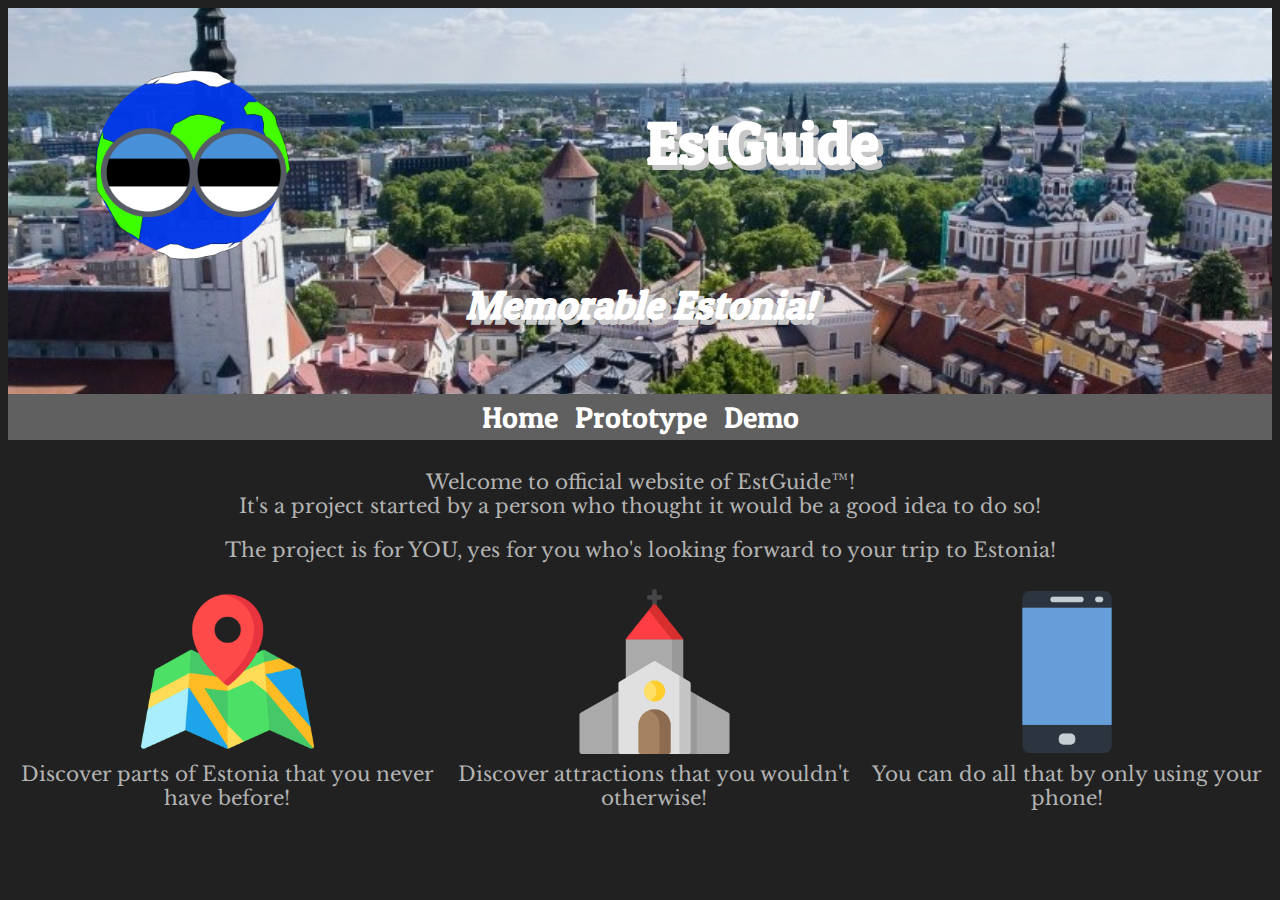
==== index.html @ b0318aa5 "Update index.html" ====
<html>
	<head>
		 <link rel="icon" href="Pictures/icon/icon.png"/> 
		<title>EstGuide&trade; </title>
		<link rel="stylesheet" href="style-home.css"/>
		<!-- Headings --> 
		<link href="https://fonts.googleapis.com/css?family=Patua+One&display=swap" rel="stylesheet" />
		<!-- Paragraph/text -->
		<link href="https://fonts.googleapis.com/css?family=Libre+Baskerville&display=swap" rel="stylesheet"> 
		</head>
	<body>
		<div id="Top">
			<div id="logo-title-container">
				<img id="logo" src="Pictures/icon/icon.png">
				<span id="title"><strong>EstGuide</strong></span>
			<h2 id="slogan"><i>Memorable Estonia!</i></h2>		
		</div>
		<div id="nav">
		<ul compact>
			<li><a href="index.html">Home</li></a>
			<li><a href="prototype.html">Prototype</li></a>
			<li><a href="forum.html">Demo</li></a>
		</ul>
		</div>
		</div>
		<div id="intro">
			<p> Welcome to official website of EstGuide™! 
			<br>It's a project started by a person who thought it would be a good idea to do so! </p>
			<p> The project is for YOU, yes for you who's looking forward to your trip to Estonia!</P>
			<table>
				<th> <img class="table" src="Pictures/table/map.png"> </th>
				<th> <img class="table" src="Pictures/table/church.png"> </th>
				<th> <img class="table" src="Pictures/table/smartphone.png"> </th>
				<tr>
					<td>Discover parts of Estonia that you never have before!</td>
					<td>Discover attractions that you wouldn't otherwise!</td>
					<td>You can do all that by only using your phone!</td>
				</tr>
			<table>
		</div>
	</body>
	<script>
    </script>
</html>
---- style-home.css ----
h1, h2, h3, {
	font-family: 'Patua One', cursive;
	text-align:center;
	color: #B3B3B3;
}

p {
	font-family: 'Libre Baskerville', serif;
	font-size: 20px;
	text-align: center;
	color: #B3B3B3;
}

body {
	text-align: center;
	background-color: #212121;
}

ul {
	list-style-type:none;
	overflow: hidden;
	font-size: 30px;
	text-align:center;
	padding:0;
	margin-block-start: inherit;

}
li {
	display:inline;
	font-family: 'Patua One', cursive
}	
li a {
	display:inline-block;
	text-align: center;
	text-decoration: none;
	color: white;
	padding: 5px;
}
li a:hover {
	background: #474747;
}

#logo-title-container {
	padding: 2em;
}

#logo {
	width: 20%;
	vertical-align: middle;
}

#title {
	font-size: 60px;
	color: white;
	margin-bottom:0px;
	text-shadow: 5px 5px #c7c7c7;
	display: inline-block;
	width: 75%;
}
#slogan {
	font-size: 40px; 
	color: white;
	margin-top: 0px; 
	text-shadow: 5px 5px #c7c7c7;
}

#Top {
	font-family: 'Patua One', cursive;
	margin-block-end:inherit;
	width: 100%;
	margin: 0;
	padding: 0;
	min-width: 100vh;
	background-image: url('Pictures/background/Tallinn.jpg');
	background-repeat: no-repeat;
	background-size: cover;
}
.table {
	height: 30%;
	width: 40%
}

td {
	font-family: 'Libre Baskerville', serif;
	font-size: 20px;
	text-align: center;
	color: #B3B3B3;
}
#nav {
	background-color: #606060;
}
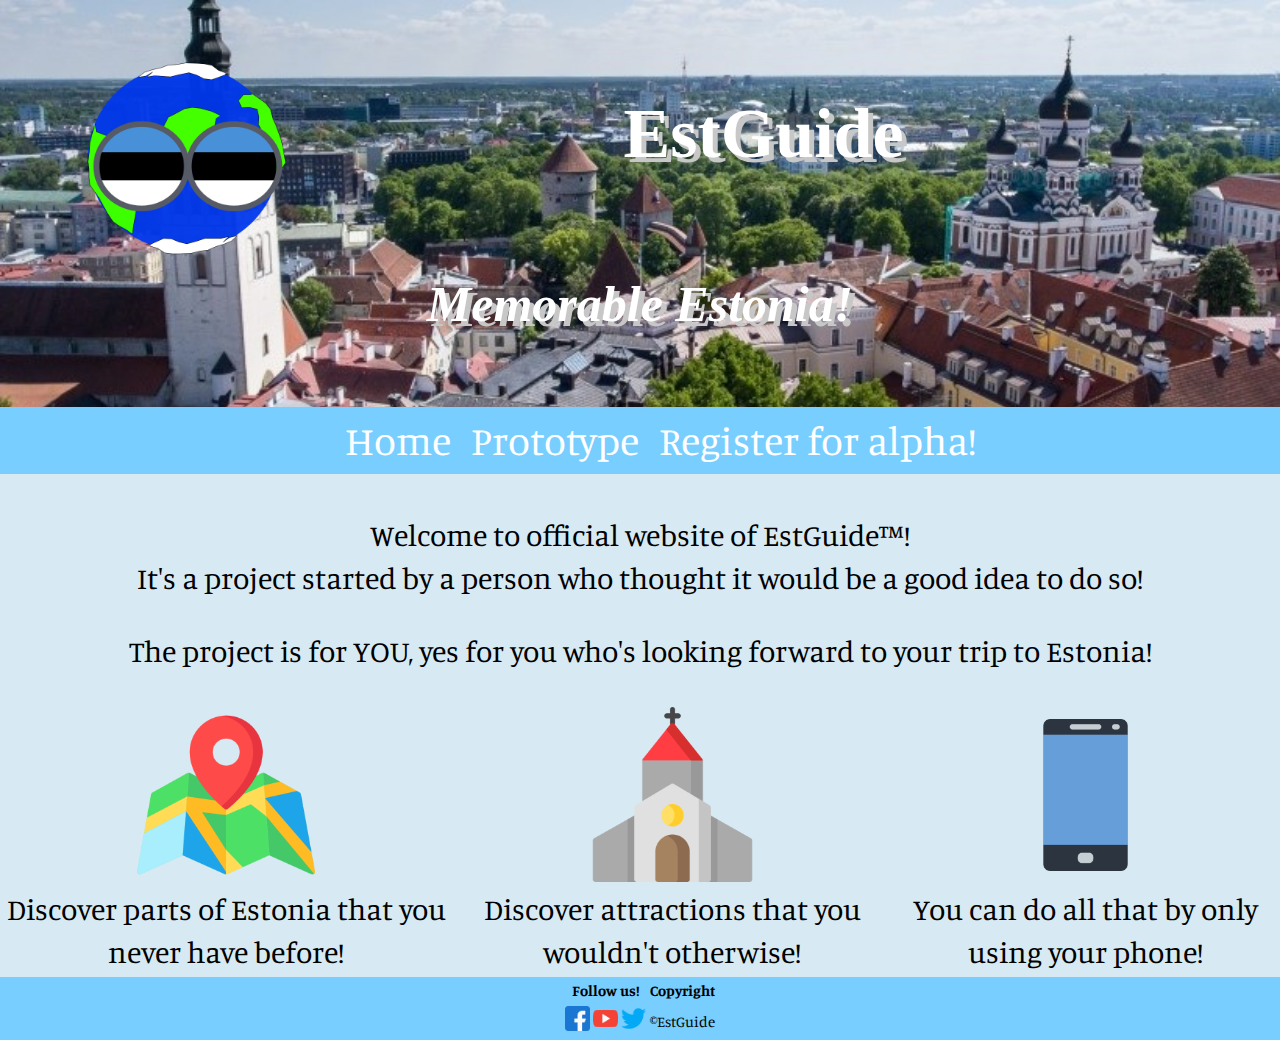
==== commit ff96819d: "Add files via upload" ====
--- a/index.html
+++ b/index.html
@@ -2,12 +2,12 @@
 	<head>
 		 <link rel="icon" href="Pictures/icon/icon.png"/> 
 		<title>EstGuide&trade; </title>
-		<link rel="stylesheet" href="style-home.css"/>
+		<link rel="stylesheet" href="style.css"/>
 		<!-- Headings --> 
-		<link href="https://fonts.googleapis.com/css?family=Patua+One&display=swap" rel="stylesheet" />
+		<link href="https://fonts.googleapis.com/css2?family=Basic&display=swap" rel="stylesheet"> 
 		<!-- Paragraph/text -->
-		<link href="https://fonts.googleapis.com/css?family=Libre+Baskerville&display=swap" rel="stylesheet"> 
-		</head>
+<link href="https://fonts.googleapis.com/css2?family=Manuale&display=swap" rel="stylesheet"> 
+<link href="https://fonts.googleapis.com/css2?family=Oswald:wght@600&display=swap" rel="stylesheet"> 		</head>
 	<body>
 		<div id="Top">
 			<div id="logo-title-container">
@@ -19,7 +19,7 @@
 		<ul compact>
 			<li><a href="index.html">Home</li></a>
 			<li><a href="prototype.html">Prototype</li></a>
-			<li><a href="forum.html">Demo</li></a>
+			<li><a href="demo.html">Register for alpha!</li></a>
 		</ul>
 		</div>
 		</div>
@@ -27,7 +27,7 @@
 			<p> Welcome to official website of EstGuide™! 
 			<br>It's a project started by a person who thought it would be a good idea to do so! </p>
 			<p> The project is for YOU, yes for you who's looking forward to your trip to Estonia!</P>
-			<table>
+			<table id="what">
 				<th> <img class="table" src="Pictures/table/map.png"> </th>
 				<th> <img class="table" src="Pictures/table/church.png"> </th>
 				<th> <img class="table" src="Pictures/table/smartphone.png"> </th>
@@ -36,9 +36,22 @@
 					<td>Discover attractions that you wouldn't otherwise!</td>
 					<td>You can do all that by only using your phone!</td>
 				</tr>
-			<table>
+			</table>
+		</div>
+		<div id="outro">
+			<table id="contact">
+				<th>Follow us!</th>
+				<th>Copyright</th>
+				<tr>
+					<td><img class="logos" src="Pictures/outro/facebook.png">
+						<img class="logos" src="Pictures/outro/youtube.png">
+						<img class="logos" src="Pictures/outro/twitter.png">
+						</td>
+					<td>&#169;EstGuide </td>
+				</tr>
+			</table>
 		</div>
 	</body>
 	<script>
     </script>
-</html>
+</html>--- a/style.css
+++ b/style.css
@@ -0,0 +1,142 @@
+h1, h2, h3, {
+	font-family: 'Basic', sans-serif;
+	text-align:center;
+	color: #B3B3B3;
+}
+
+p {
+	font-family: 'Manuale', serif;
+	font-size: 30px;
+	text-align: center;
+	color: #000000;
+}
+
+body {
+	text-align: center;
+	background-color: #D7EAF4;
+	margin:0;
+	padding:0;
+}
+
+ul {
+	list-style-type:none;
+	overflow: hidden;
+	font-size:40px;
+	text-align:center;
+	margin-block-start: inherit;
+	
+
+}
+li {
+	display:inline;
+	font-family: 'Manuale', serif;
+}	
+li a {
+	display:inline-block;
+	text-align: center;
+	text-decoration: none;
+	color: white;
+	padding: 5px;
+}
+li a:hover {
+	background: #5bc0f7;
+}
+
+#logo-title-container {
+	padding: 2em;
+}
+
+#logo {
+	width: 20%;
+	vertical-align: middle;
+}
+
+#title {
+	font-size: 70px;
+	color: white;
+	margin-bottom:0px;
+	text-shadow: 5px 5px #c7c7c7;
+	display: inline-block;
+	width: 75%;
+}
+#slogan {
+	font-size: 50px; 
+	color: white;
+	margin-top: 0px; 
+	text-shadow: 5px 5px #c7c7c7;
+}
+
+#Top {
+	margin-block-end:inherit;
+	background-image: url('Pictures/background/Tallinn.jpg');
+	background-repeat: no-repeat;
+	background-size: cover;
+}
+.table {
+	height: 35%;
+	width: 40%
+}
+
+#nav {
+	background-color: #77CEFF;
+}
+
+#contact {
+	font-size: 15px;
+	text-align: center;
+	font-family: 'Manuale', serif;
+	margin-left:auto; 
+    margin-right:auto;
+	bottom: 0;
+}
+
+.logos {
+	height: 25px;
+	width: 25px;
+}
+#outro {
+	font-size: 15px;
+	text-align: center;
+	font-family: 'Manuale', serif;
+	width: 100wv;
+	background-color:  #77CEFF;
+	bottom: 0;
+	
+}
+#what {
+	 font-family: 'Manuale', serif;
+	font-size: 30px;
+	text-align: center;
+	color: #000000;
+}
+label {
+	font-size: 25px;
+	font-family: 'Manuale', serif;
+	text-align: center-left;
+}
+input {
+	text-align: center;
+	font-size: 20px;
+}
+.button {
+	font-size: 20px;
+	padding: 20px 40px;
+	color: #e9ecee;
+	font-family: 'Oswald', sans-serif;
+	color: #000000;
+	border: none;
+}
+
+.button:hover {
+	box-shadow: 0 12px 16px 0 rgba(0,0,0,0.24), 0 17px 50px 0 rgba(0,0,0,0.19);
+}
+
+.form {
+	border: none;
+	padding: 20px 30px;
+	font-size: 15px;
+	
+}
+#form {
+	margin-top: 5px;
+}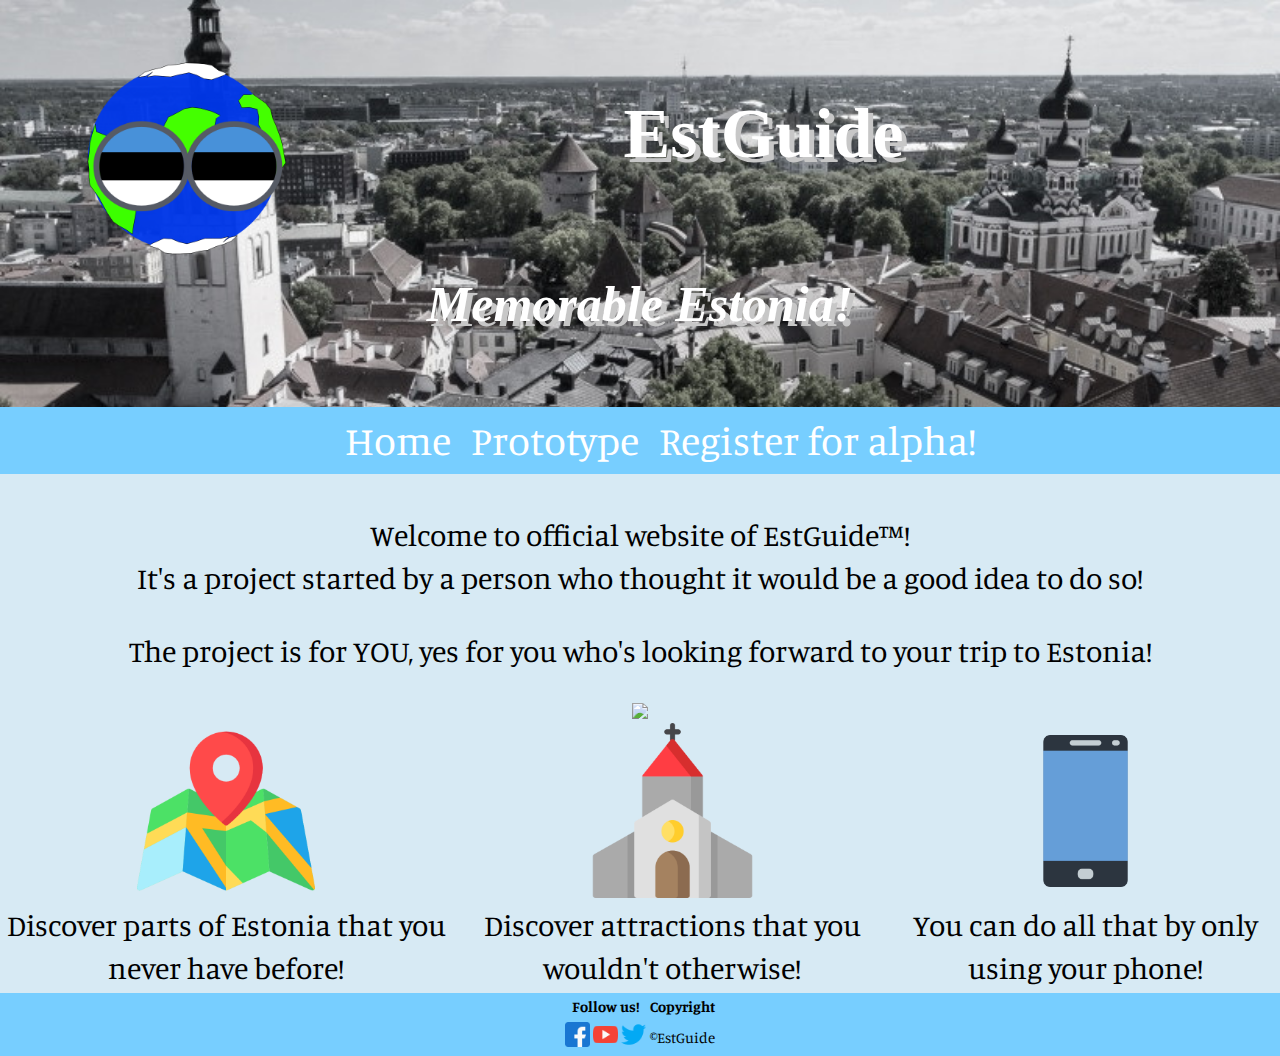
==== commit da01de45: "Add files via upload" ====
--- a/index.html
+++ b/index.html
@@ -26,7 +26,10 @@
 		<div id="intro">
 			<p> Welcome to official website of EstGuide™! 
 			<br>It's a project started by a person who thought it would be a good idea to do so! </p>
+			<div id="who">
 			<p> The project is for YOU, yes for you who's looking forward to your trip to Estonia!</P>
+			<img class="pic" id="whopic" src="Pictures/index/tourist.jpg">
+			</div>
 			<table id="what">
 				<th> <img class="table" src="Pictures/table/map.png"> </th>
 				<th> <img class="table" src="Pictures/table/church.png"> </th>
@@ -51,6 +54,15 @@
 				</tr>
 			</table>
 		</div>
+		<!-- Global site tag (gtag.js) - Google Analytics -->
+		<script async src="https://www.googletagmanager.com/gtag/js?id=UA-166346379-1"></script>
+		<script>
+		  window.dataLayer = window.dataLayer || [];
+		  function gtag(){dataLayer.push(arguments);}
+		  gtag('js', new Date());
+
+		  gtag('config', 'UA-166346379-1');
+		</script>
 	</body>
 	<script>
     </script>
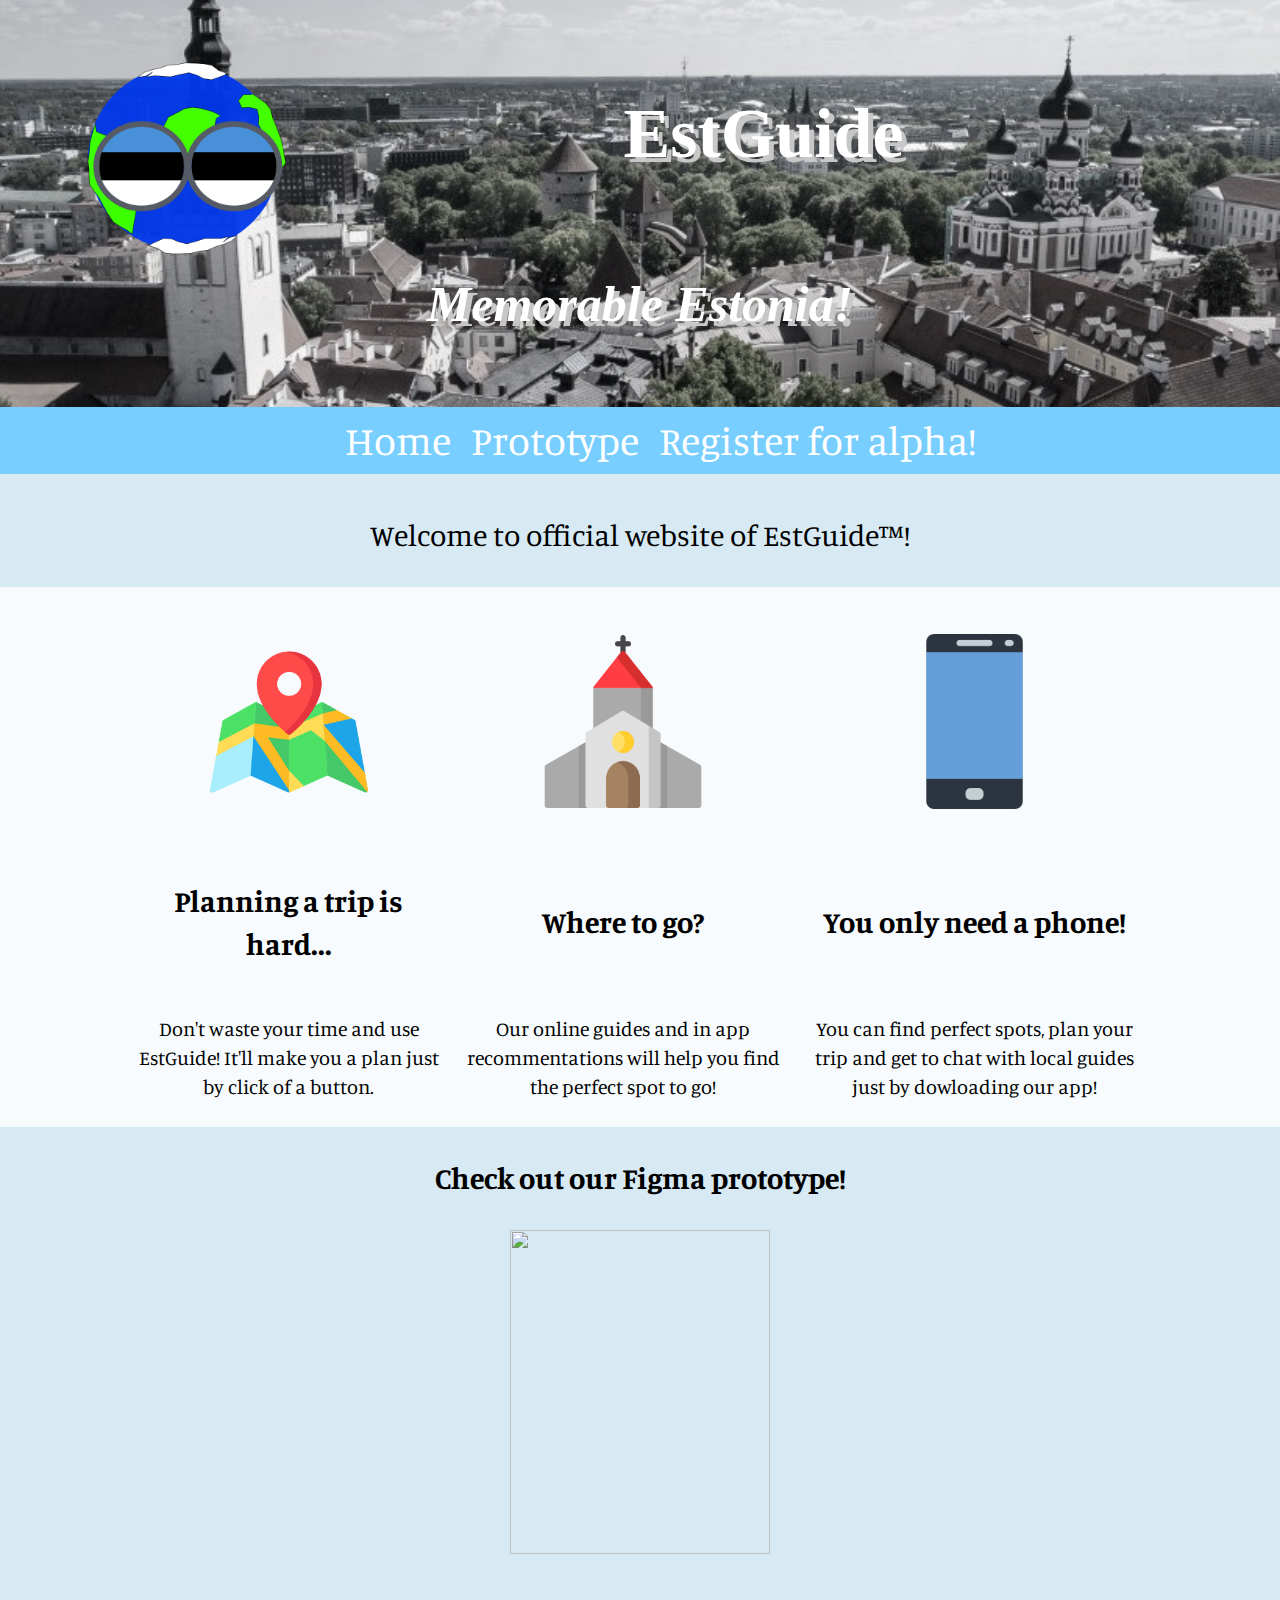
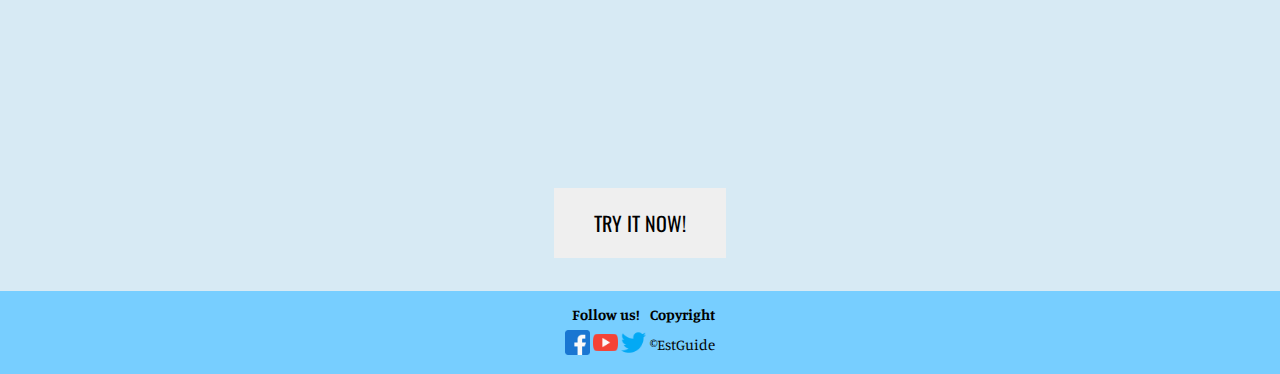
==== commit 943d07c8: "Add files via upload" ====
--- a/index.html
+++ b/index.html
@@ -6,15 +6,18 @@
 		<!-- Headings --> 
 		<link href="https://fonts.googleapis.com/css2?family=Basic&display=swap" rel="stylesheet"> 
 		<!-- Paragraph/text -->
-<link href="https://fonts.googleapis.com/css2?family=Manuale&display=swap" rel="stylesheet"> 
-<link href="https://fonts.googleapis.com/css2?family=Oswald:wght@600&display=swap" rel="stylesheet"> 		</head>
+		<link href="https://fonts.googleapis.com/css2?family=Manuale&display=swap" rel="stylesheet"> 
+		<link href="https://fonts.googleapis.com/css2?family=Oswald:wght@600&display=swap" rel="stylesheet"> 		
+	</head>
 	<body>
+	
 		<div id="Top">
 			<div id="logo-title-container">
 				<img id="logo" src="Pictures/icon/icon.png">
 				<span id="title"><strong>EstGuide</strong></span>
 			<h2 id="slogan"><i>Memorable Estonia!</i></h2>		
 		</div>
+		
 		<div id="nav">
 		<ul compact>
 			<li><a href="index.html">Home</li></a>
@@ -24,36 +27,48 @@
 		</div>
 		</div>
 		<div id="intro">
-			<p> Welcome to official website of EstGuide™! 
-			<br>It's a project started by a person who thought it would be a good idea to do so! </p>
-			<div id="who">
-			<p> The project is for YOU, yes for you who's looking forward to your trip to Estonia!</P>
-			<img class="pic" id="whopic" src="Pictures/index/tourist.jpg">
-			</div>
-			<table id="what">
-				<th> <img class="table" src="Pictures/table/map.png"> </th>
-				<th> <img class="table" src="Pictures/table/church.png"> </th>
-				<th> <img class="table" src="Pictures/table/smartphone.png"> </th>
-				<tr>
-					<td>Discover parts of Estonia that you never have before!</td>
-					<td>Discover attractions that you wouldn't otherwise!</td>
-					<td>You can do all that by only using your phone!</td>
-				</tr>
-			</table>
+		
+				<p> Welcome to official website of EstGuide™! </p>
+			
+			<div id="indextable">
+				<table id="what">
+					<th> <img class="table" src="Pictures/table/map.png"> </th>
+					<th> <img class="table" src="Pictures/table/church.png"> </th>
+					<th> <img class="table" src="Pictures/table/smartphone.png"> </th>
+					<tr>
+						<td class="tabletext1">Planning a trip is hard...</td>
+						<td class="tabletext1">Where to go?</td>
+						<td class="tabletext1">You only need a phone!</td>
+					</tr>
+					<tr>
+						<td class="tabletext2">Don't waste your time and use EstGuide! It'll make you a plan just by click of a button.</td>
+						<td class="tabletext2">Our online guides and in app recommentations will help you find the perfect spot to go!</td>
+						<td class="tabletext2">You can find perfect spots, plan your trip and get to chat with local guides just by dowloading our app!</td>
+					</tr>
+				</table>
+			</div>	
+			
+			<b><p>Check out our Figma prototype!</p></b>
+			<img class="pic" src="Pictures/index/figma.png"> <br> <br>
+			<a href="https://www.figma.com/file/XyMQ9OWS41OwkGCmYu1CmI/Untitled" target="_blank" >
+			<button class="button">TRY IT NOW!</button> <br><br> </a>
+			
 		</div>
+		
 		<div id="outro">
 			<table id="contact">
 				<th>Follow us!</th>
 				<th>Copyright</th>
 				<tr>
-					<td><img class="logos" src="Pictures/outro/facebook.png">
-						<img class="logos" src="Pictures/outro/youtube.png">
-						<img class="logos" src="Pictures/outro/twitter.png">
+					<td><img onclick="social();" class="logos" src="Pictures/outro/facebook.png">
+						<img onclick="social();" class="logos" src="Pictures/outro/youtube.png">
+						<img onclick="social();" class="logos" src="Pictures/outro/twitter.png">
 						</td>
 					<td>&#169;EstGuide </td>
 				</tr>
 			</table>
 		</div>
+		
 		<!-- Global site tag (gtag.js) - Google Analytics -->
 		<script async src="https://www.googletagmanager.com/gtag/js?id=UA-166346379-1"></script>
 		<script>
@@ -62,8 +77,10 @@
 		  gtag('js', new Date());
 
 		  gtag('config', 'UA-166346379-1');
+		  
+		  function social() {
+		  gtag("event", "social");
+		  }
 		</script>
 	</body>
-	<script>
-    </script>
 </html>--- a/style.css
+++ b/style.css
@@ -3,21 +3,18 @@
 	text-align:center;
 	color: #B3B3B3;
 }
-
 p {
 	font-family: 'Manuale', serif;
 	font-size: 30px;
 	text-align: center;
 	color: #000000;
 }
-
 body {
 	text-align: center;
 	background-color: #D7EAF4;
 	margin:0;
 	padding:0;
 }
-
 ul {
 	list-style-type:none;
 	overflow: hidden;
@@ -72,9 +69,9 @@
 	background-repeat: no-repeat;
 	background-size: cover;
 }
+
 .table {
-	height: 35%;
-	width: 40%
+	width: 50%;
 }
 
 #nav {
@@ -83,11 +80,11 @@
 
 #contact {
 	font-size: 15px;
-	text-align: center;
 	font-family: 'Manuale', serif;
-	margin-left:auto; 
-    margin-right:auto;
-	bottom: 0;
+	height: 70px;
+	bottom:0px;
+	text-align:center;
+	padding-top: 10px;
 }
 
 .logos {
@@ -98,21 +95,26 @@
 	font-size: 15px;
 	text-align: center;
 	font-family: 'Manuale', serif;
-	width: 100wv;
 	background-color:  #77CEFF;
-	bottom: 0;
-	
+	bottom: 0px;
+	border-bottom-color: #77CEFF;
+	border-bottom-width: 10px;
+	display: flex;
 }
 #what {
 	 font-family: 'Manuale', serif;
 	font-size: 30px;
 	text-align: center;
 	color: #000000;
+	margin-bottom:0px;
+	height: 60%;
+	width: 80%;
+	
+	
 }
 label {
 	font-size: 25px;
 	font-family: 'Manuale', serif;
-	text-align: center-left;
 }
 input {
 	text-align: center;
@@ -125,6 +127,7 @@
 	font-family: 'Oswald', sans-serif;
 	color: #000000;
 	border: none;
+	margin-bottom: 15px;
 }
 
 .button:hover {
@@ -139,4 +142,41 @@
 }
 #form {
 	margin-top: 5px;
+}
+.pic {
+	width: 45% ;
+	height: 60%;
+}
+#whopic {
+	float: left;
+}
+table {
+	height: 60%;
+	margin-left: auto;
+	margin-right: auto;
+	margin-bottom: 10px;
+}
+.tabletext1 {
+	font-weight: bold;
+}
+.tabletext2 {
+	font-size:20px;
+}
+#indextable {
+	background-color: #f7fbfd;
+}
+.background {
+	background-color: #f7fbfd;
+	margin-left:20%;
+	margin-right:20%;
+	padding: 10px;
+	margin-bottom: 20px;
+	
+}
+.p {
+	font-family: 'Manuale', serif;
+	font-size: 30px;
+	text-align: center;
+	color: #000000;
+	margin-bottom: 30px;
 }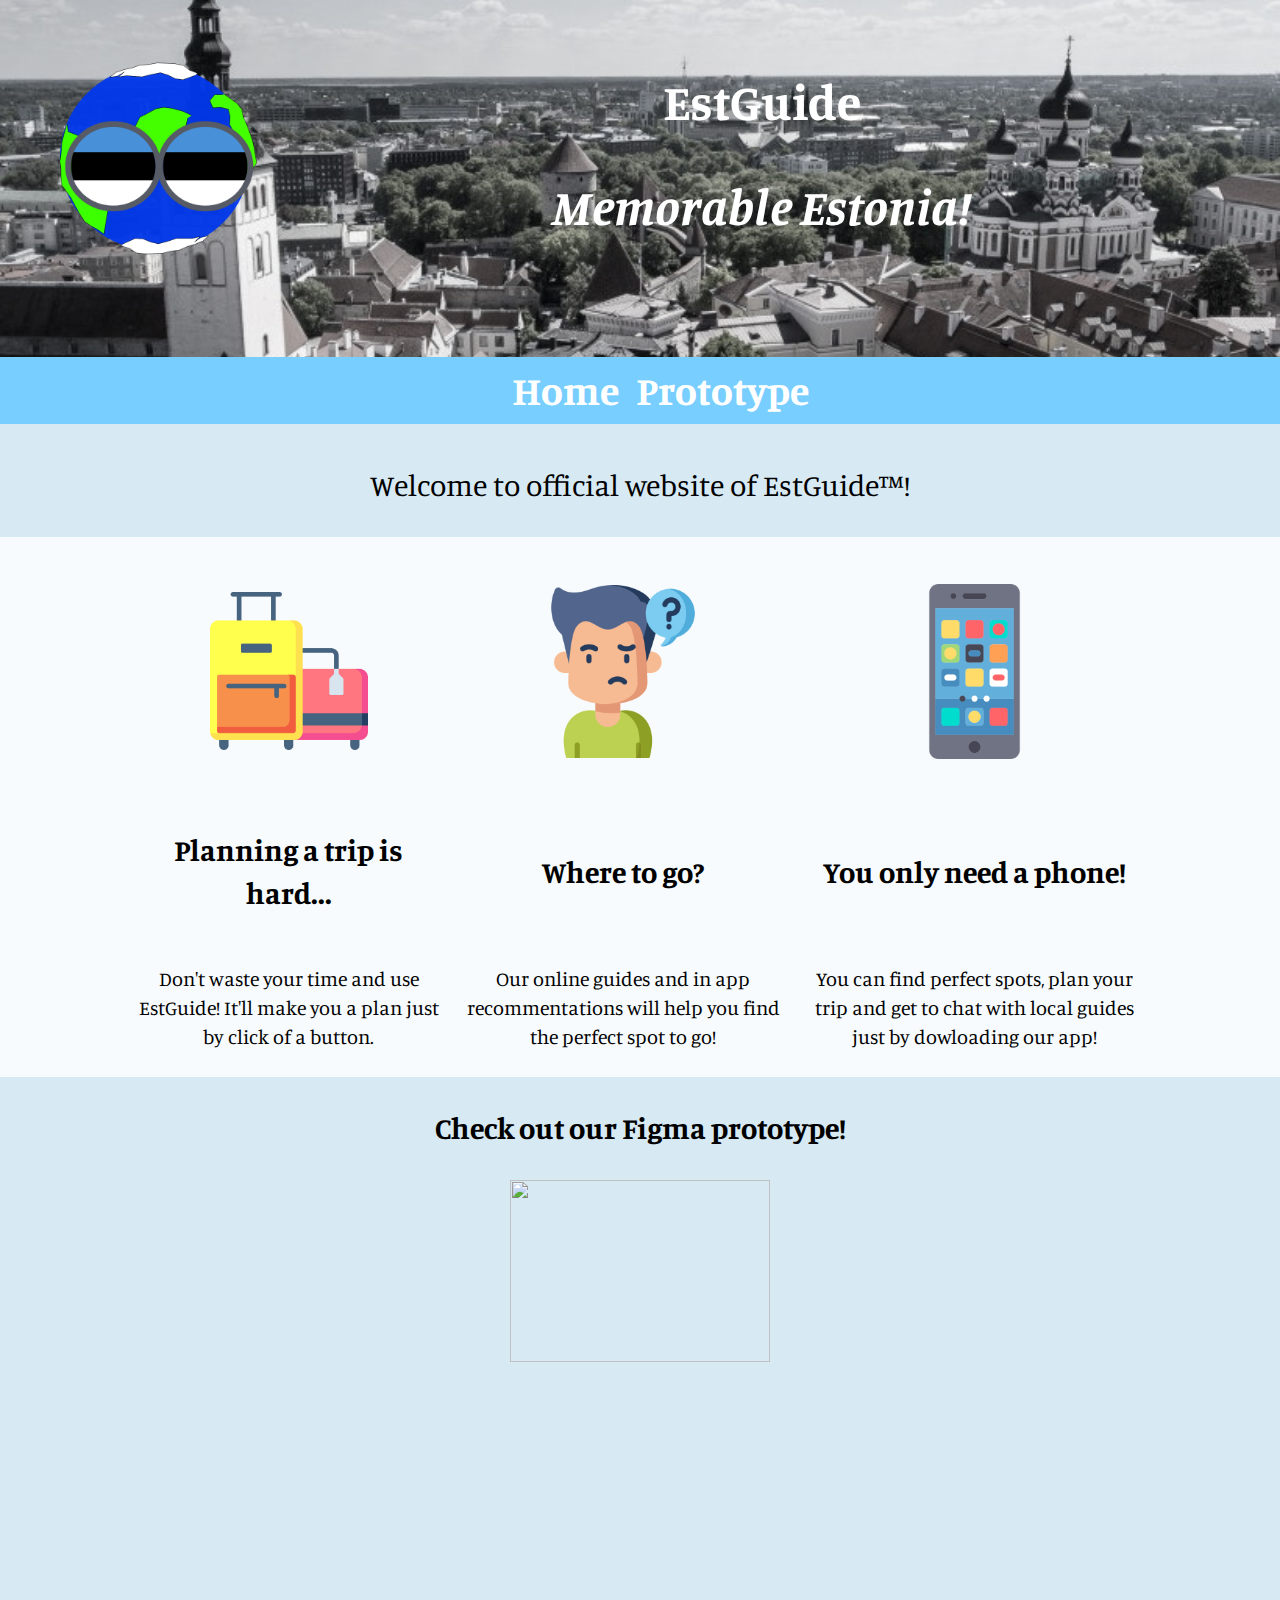
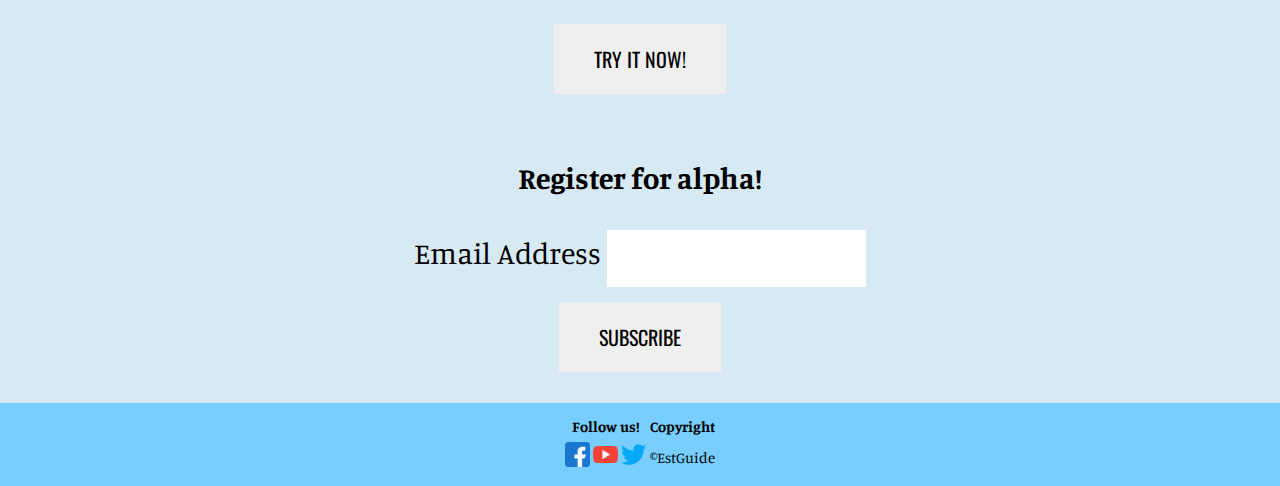
==== commit 9bf1096d: "Add files via upload" ====
--- a/index.html
+++ b/index.html
@@ -7,22 +7,21 @@
 		<link href="https://fonts.googleapis.com/css2?family=Basic&display=swap" rel="stylesheet"> 
 		<!-- Paragraph/text -->
 		<link href="https://fonts.googleapis.com/css2?family=Manuale&display=swap" rel="stylesheet"> 
-		<link href="https://fonts.googleapis.com/css2?family=Oswald:wght@600&display=swap" rel="stylesheet"> 		
-	</head>
+		<link href="https://fonts.googleapis.com/css2?family=Oswald:wght@600&display=swap" rel="stylesheet"> 
+		<link href="https://fonts.googleapis.com/css2?family=Gentium+Book+Basic:wght@700&display=swap" rel="stylesheet"> 	</head>
 	<body>
 	
 		<div id="Top">
 			<div id="logo-title-container">
 				<img id="logo" src="Pictures/icon/icon.png">
-				<span id="title"><strong>EstGuide</strong></span>
+				<strong><h1 id="title">EstGuide</h1></strong>
 			<h2 id="slogan"><i>Memorable Estonia!</i></h2>		
 		</div>
 		
 		<div id="nav">
 		<ul compact>
-			<li><a href="index.html">Home</li></a>
-			<li><a href="prototype.html">Prototype</li></a>
-			<li><a href="demo.html">Register for alpha!</li></a>
+			<li><a onclick="home();" href="index.html">Home</li></a>
+			<li><a onclick="prototype();" href="prototype.html">Prototype</li></a>
 		</ul>
 		</div>
 		</div>
@@ -51,10 +50,32 @@
 			<b><p>Check out our Figma prototype!</p></b>
 			<img class="pic" src="Pictures/index/figma.png"> <br> <br>
 			<a href="https://www.figma.com/file/XyMQ9OWS41OwkGCmYu1CmI/Untitled" target="_blank" >
-			<button class="button">TRY IT NOW!</button> <br><br> </a>
+			<button class="button" onclick="figma();">TRY IT NOW!</button> <br><br> </a>
 			
 		</div>
 		
+		<!-- Begin Mailchimp Signup Form -->
+		<div id="mc_embed_signup">
+		<form action="https://github.us18.list-manage.com/subscribe/post?u=e91aad92614b050cd2dfba162&amp;id=fdd16fd47d" method="post" id="mc-embedded-subscribe-form" name="mc-embedded-subscribe-form" class="validate" target="_blank" novalidate>
+			<div id="mc_embed_signup_scroll">
+			<h2 class="p">Register for alpha!</h2>
+		<div class="mc-field-group">
+			<label class="p" for="mce-EMAIL">Email Address </span>
+		</label>
+			<input type="email" class="form" value="" name="EMAIL" class="required email" id="mce-EMAIL">
+		</div>
+			<div id="mce-responses" class="clear">
+				<div class="response" id="mce-error-response" style="display:none"></div>
+				<div class="response" id="mce-success-response" style="display:none"></div>
+			</div>    <!-- real people should not fill this in and expect good things - do not remove this or risk form bot signups-->
+			<div style="position: absolute; left: -5000px;" aria-hidden="true"><input type="text" name="b_e91aad92614b050cd2dfba162_fdd16fd47d" tabindex="-1" value=""></div>
+			<div class="clear"><input type="submit" value="SUBSCRIBE" onclick="thanku(), subbed()" name="subscribe" id="mc-embedded-subscribe" class="button"></div>
+			</div>
+		</form>
+		</div>
+		<script type='text/javascript' src='//s3.amazonaws.com/downloads.mailchimp.com/js/mc-validate.js'></script><script type='text/javascript'>(function($) {window.fnames = new Array(); window.ftypes = new Array();fnames[0]='EMAIL';ftypes[0]='email';fnames[1]='FNAME';ftypes[1]='text';fnames[2]='LNAME';ftypes[2]='text';fnames[3]='ADDRESS';ftypes[3]='address';fnames[4]='PHONE';ftypes[4]='phone';fnames[5]='BIRTHDAY';ftypes[5]='birthday';}(jQuery));var $mcj = jQuery.noConflict(true);</script>
+<!--End mc_embed_signup-->
+	</div>
 		<div id="outro">
 			<table id="contact">
 				<th>Follow us!</th>
@@ -75,12 +96,36 @@
 		  window.dataLayer = window.dataLayer || [];
 		  function gtag(){dataLayer.push(arguments);}
 		  gtag('js', new Date());
+		  gtag('config', 'UA-166346379-1');
 
-		  gtag('config', 'UA-166346379-1');
-		  
 		  function social() {
-		  gtag("event", "social");
-		  }
+		  gtag("event", "socials");
+		  };
+		
+		  function figma() {
+		  gtag("event", "figma");
+		  };
+
+		  function prototype() {
+		  gtag("event", "prototype");
+		  };
+
+		  function home() {
+		  gtag("event", "home");
+		  };
+
+		  function subbed() {
+		  gtag("event", "1peresonsubbed");
+		  };
+		</script>
+		<script>
+			function thanku(){
+				document.getElementById("mc_embed_signup_scroll").innerHTML="";
+				var thanks=document.createElement("p");
+				thanks.innerHTML="Thank you for subscribing!";
+				thanks.setAttribute("class", "resultday");
+				document.getElementById("mc_embed_signup").appendChild(thanks);
+			}
 		</script>
 	</body>
 </html>--- a/style.css
+++ b/style.css
@@ -1,5 +1,5 @@
 h1, h2, h3, {
-	font-family: 'Basic', sans-serif;
+	font-family: 'Gentium Book Basic', serif;
 	text-align:center;
 	color: #B3B3B3;
 }
@@ -11,6 +11,7 @@
 }
 body {
 	text-align: center;
+	font-family: 'Manuale', serif;
 	background-color: #D7EAF4;
 	margin:0;
 	padding:0;
@@ -20,8 +21,7 @@
 	overflow: hidden;
 	font-size:40px;
 	text-align:center;
-	margin-block-start: inherit;
-	
+	font-weight: bold;
 
 }
 li {
@@ -32,8 +32,8 @@
 	display:inline-block;
 	text-align: center;
 	text-decoration: none;
+	padding: 5px;
 	color: white;
-	padding: 5px;
 }
 li a:hover {
 	background: #5bc0f7;
@@ -45,22 +45,22 @@
 
 #logo {
 	width: 20%;
-	vertical-align: middle;
+	float: left;
+	display: block;	
 }
 
 #title {
-	font-size: 70px;
+	font-size: 50px;
 	color: white;
 	margin-bottom:0px;
-	text-shadow: 5px 5px #c7c7c7;
 	display: inline-block;
 	width: 75%;
+	margin: revert;
 }
 #slogan {
 	font-size: 50px; 
 	color: white;
 	margin-top: 0px; 
-	text-shadow: 5px 5px #c7c7c7;
 }
 
 #Top {
@@ -92,14 +92,12 @@
 	width: 25px;
 }
 #outro {
-	font-size: 15px;
-	text-align: center;
-	font-family: 'Manuale', serif;
 	background-color:  #77CEFF;
-	bottom: 0px;
 	border-bottom-color: #77CEFF;
-	border-bottom-width: 10px;
-	display: flex;
+	position: absolute;
+	margin-bottom: 0;
+	margin-top: 0;
+	width: 100%;
 }
 #what {
 	 font-family: 'Manuale', serif;
@@ -127,7 +125,7 @@
 	font-family: 'Oswald', sans-serif;
 	color: #000000;
 	border: none;
-	margin-bottom: 15px;
+	margin: 15px;
 }
 
 .button:hover {
@@ -145,7 +143,7 @@
 }
 .pic {
 	width: 45% ;
-	height: 60%;
+	height: auto;
 }
 #whopic {
 	float: left;
@@ -179,4 +177,31 @@
 	text-align: center;
 	color: #000000;
 	margin-bottom: 30px;
+}
+#mc_embed_signup {
+	background-color: #D7EAF4;
+	position: relative;
+	margin-bottom: 0;
+}
+.tripimg {
+	width: 25vw;
+	height: auto;
+}
+.resultpics {
+	width: 25vw;
+	display: block;
+}
+.resultsitself{
+	display: flex;
+	justify-content: center;
+	padding: 20px;
+	background-color: #F7FBFD;
+}
+.resultday {
+	font-family: 'Manuale', serif;
+	font-size: 30px;
+	text-align: center;
+	color: #000000;
+	margin-bottom: 30px;
+	font-weight: bolder;
 }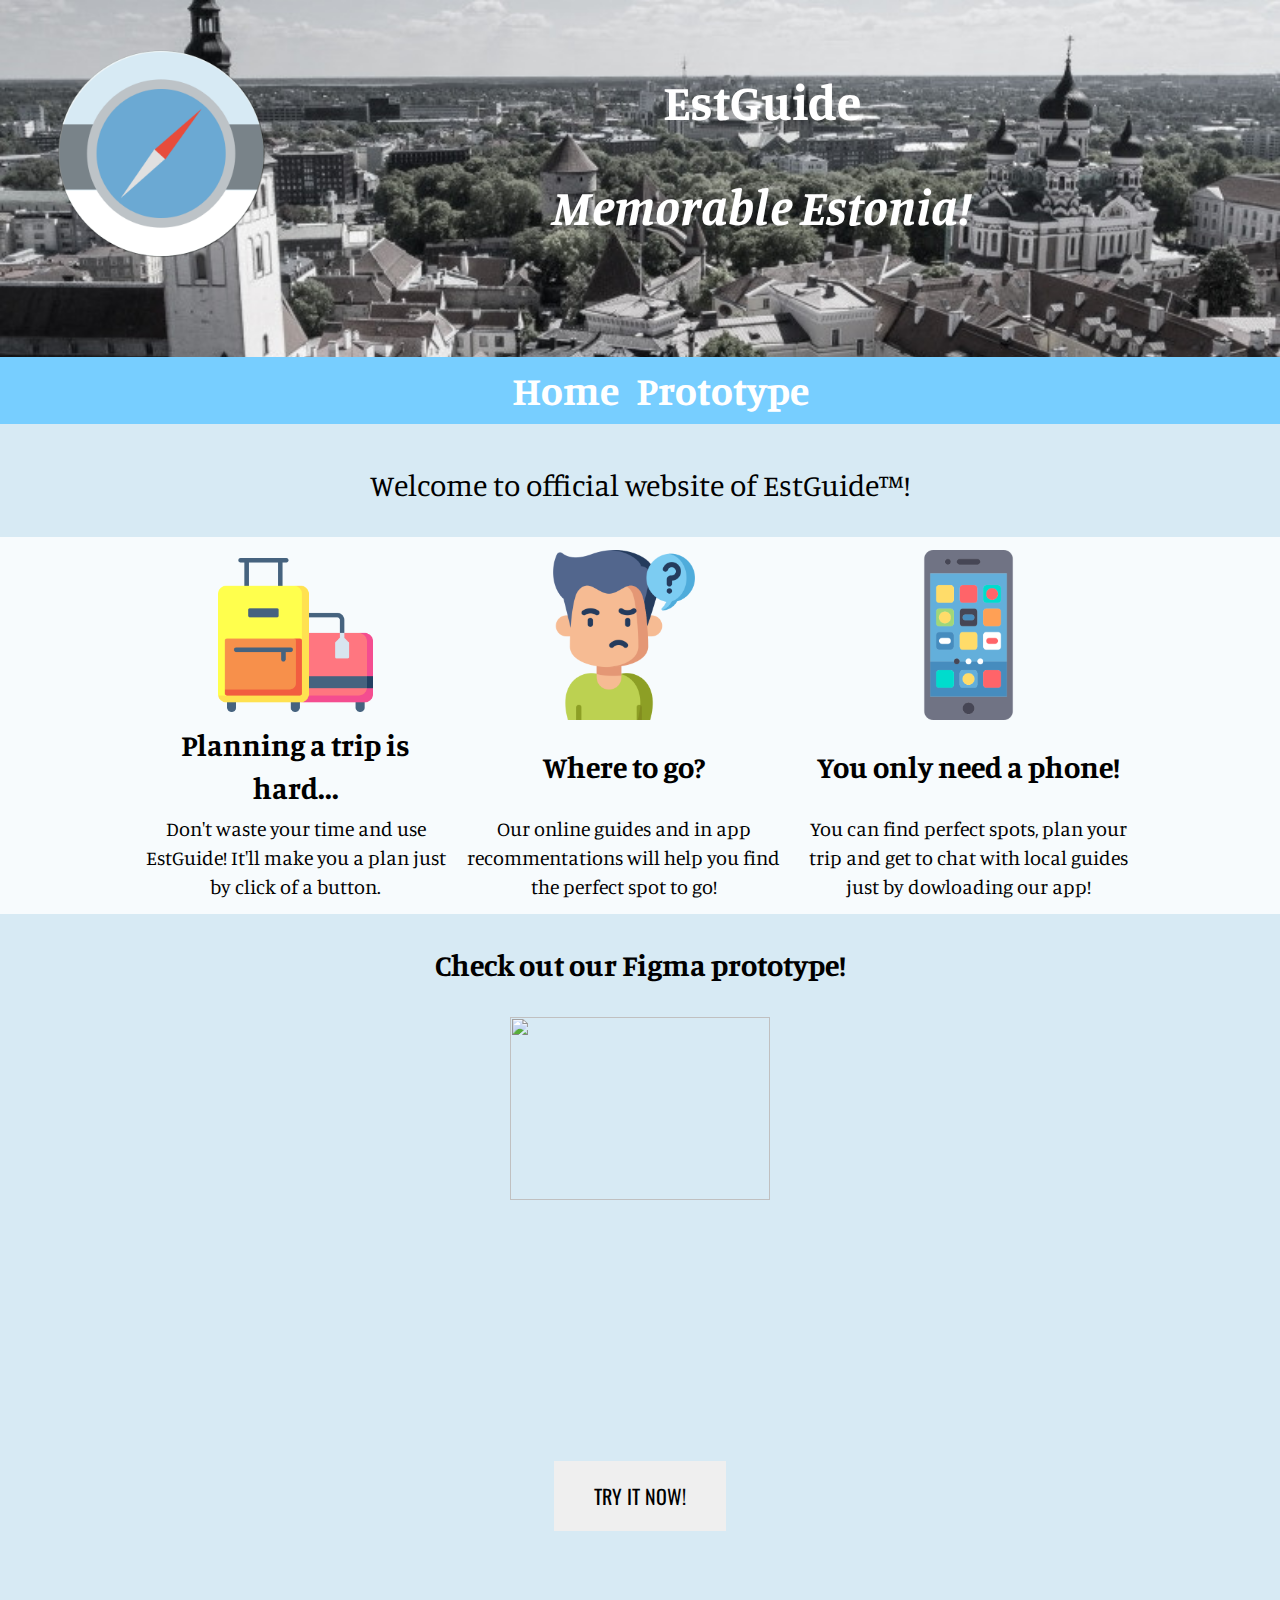
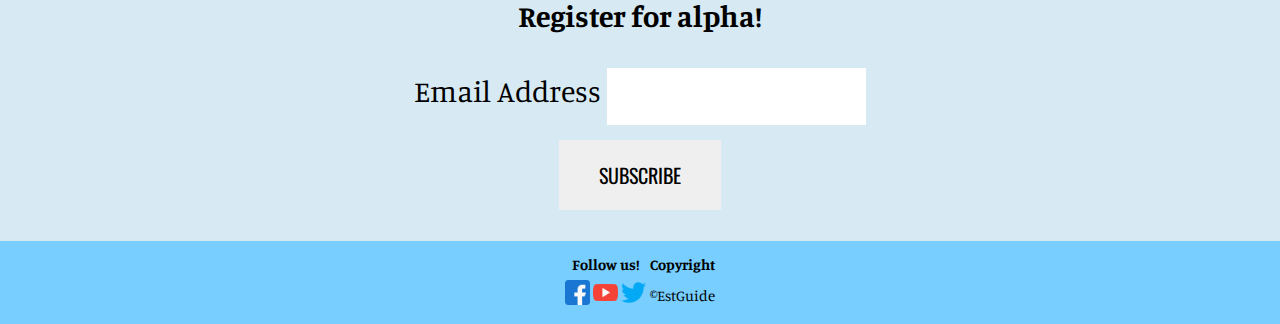
==== commit f3ff7f11: "Add files via upload" ====
--- a/index.html
+++ b/index.html
@@ -49,7 +49,7 @@
 			
 			<b><p>Check out our Figma prototype!</p></b>
 			<img class="pic" src="Pictures/index/figma.png"> <br> <br>
-			<a href="https://www.figma.com/file/XyMQ9OWS41OwkGCmYu1CmI/Untitled" target="_blank" >
+			<a href="https://www.figma.com/proto/XyMQ9OWS41OwkGCmYu1CmI/EstGuide?node-id=233%3A6&scaling=scale-down" target="_blank" >
 			<button class="button" onclick="figma();">TRY IT NOW!</button> <br><br> </a>
 			
 		</div>
--- a/style.css
+++ b/style.css
@@ -72,6 +72,7 @@
 
 .table {
 	width: 50%;
+	height: auto;
 }
 
 #nav {
@@ -98,6 +99,7 @@
 	margin-bottom: 0;
 	margin-top: 0;
 	width: 100%;
+	align-content: bottom;
 }
 #what {
 	 font-family: 'Manuale', serif;
@@ -105,8 +107,9 @@
 	text-align: center;
 	color: #000000;
 	margin-bottom:0px;
-	height: 60%;
+	height: auto;
 	width: 80%;
+	padding: 10px;
 	
 	
 }
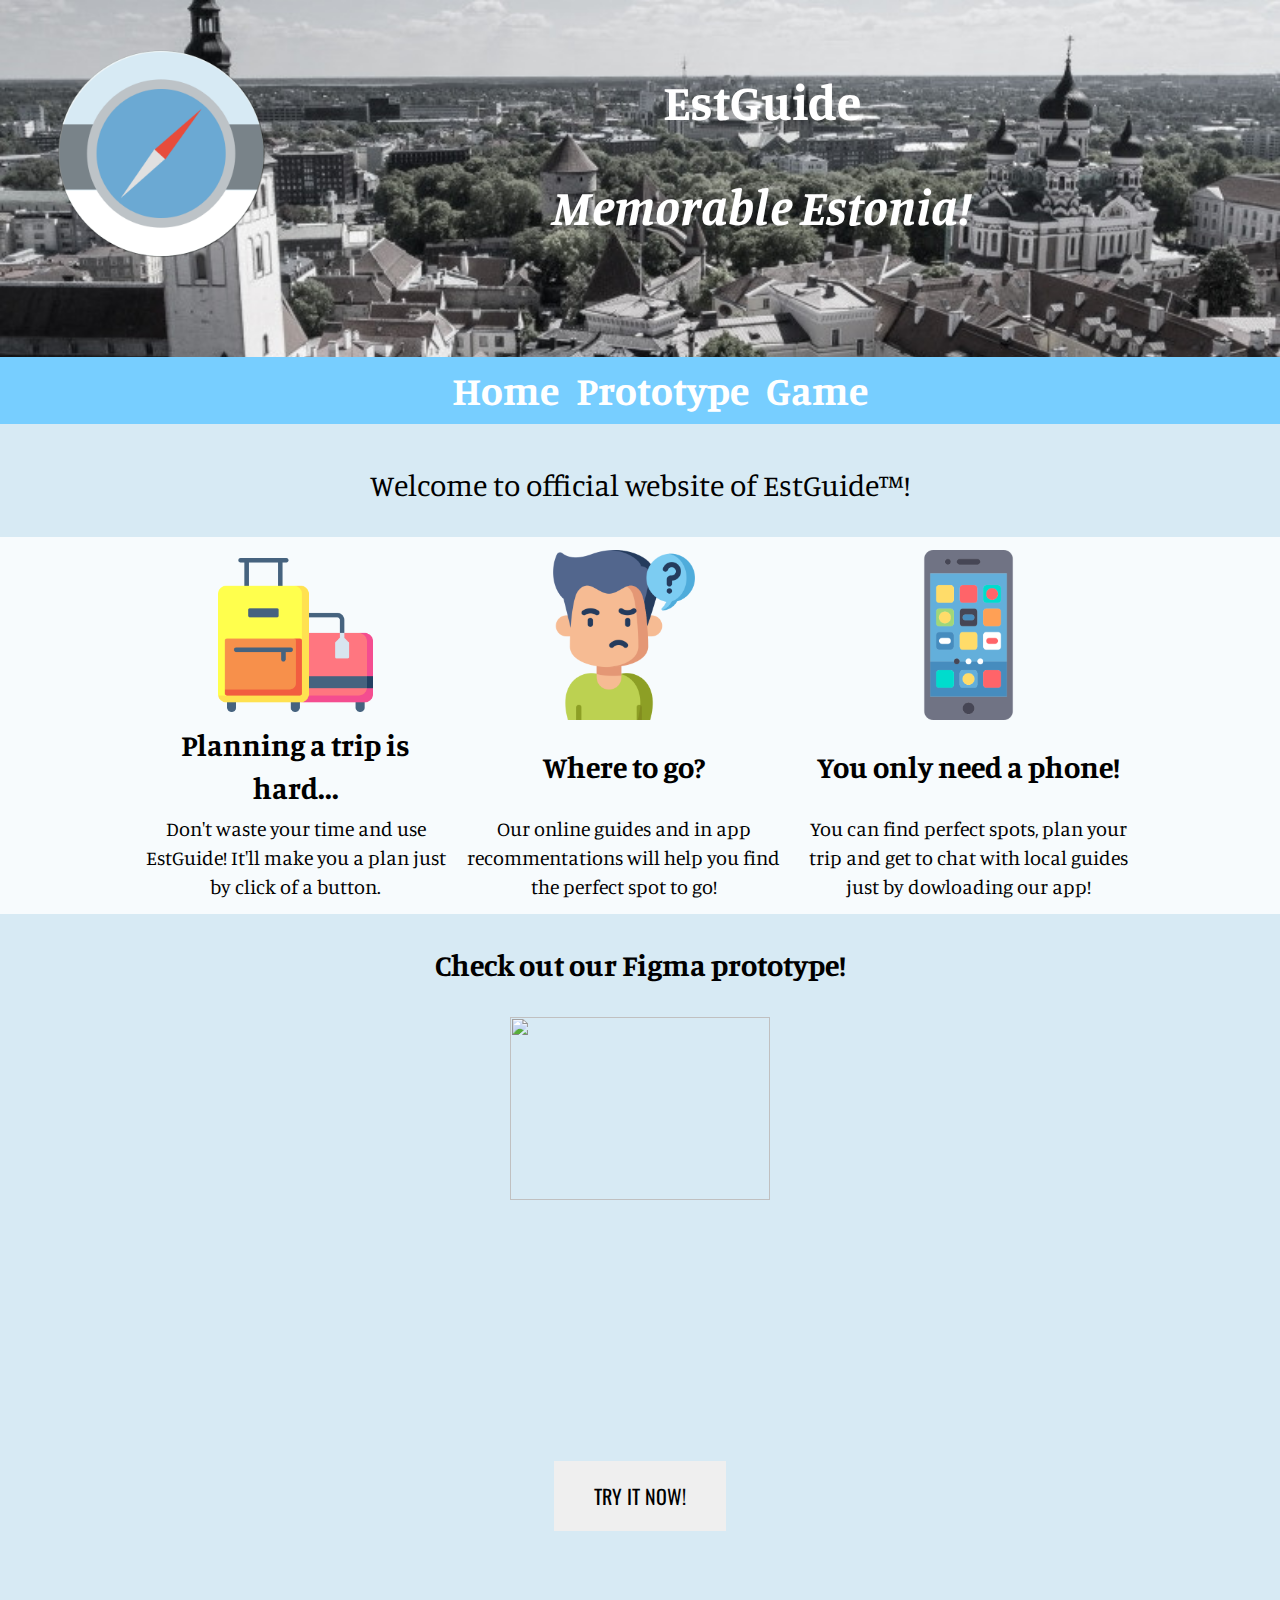
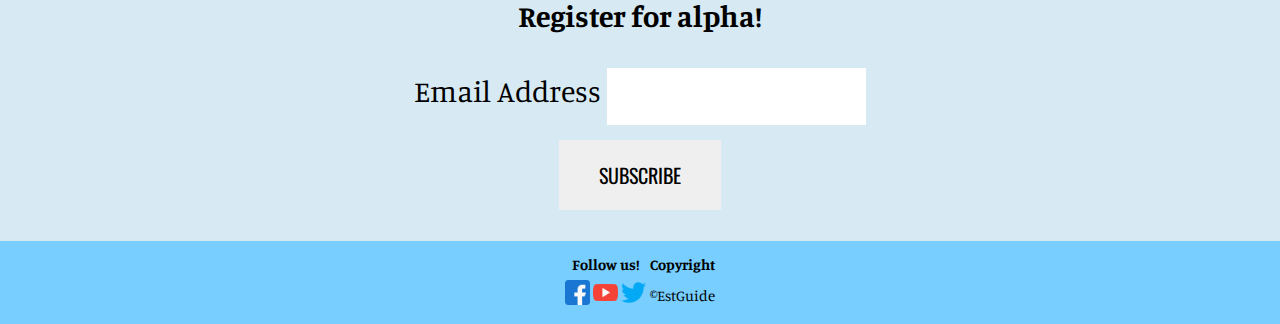
==== commit 94c1026f: "Add files via upload" ====
--- a/index.html
+++ b/index.html
@@ -19,9 +19,10 @@
 		</div>
 		
 		<div id="nav">
-		<ul compact>
+		<ul style="	list-style-type:none;" compact>
 			<li><a onclick="home();" href="index.html">Home</li></a>
 			<li><a onclick="prototype();" href="prototype.html">Prototype</li></a>
+			<li><a onclick ="game();" href="game.html">Game</li></a>
 		</ul>
 		</div>
 		</div>
--- a/style.css
+++ b/style.css
@@ -17,7 +17,6 @@
 	padding:0;
 }
 ul {
-	list-style-type:none;
 	overflow: hidden;
 	font-size:40px;
 	text-align:center;
@@ -207,4 +206,24 @@
 	color: #000000;
 	margin-bottom: 30px;
 	font-weight: bolder;
+}
+#cute {
+	display: block;
+	margin: auto;
+	margin-right: 0%;
+}
+#game1 {
+	background-color: #f7fbfd;
+	;
+	display: flex;
+	padding: 1vw;
+}
+#demo {
+	display: block;
+	width: 30vw;
+	height: auto;
+	margin: auto;
+}
+#indextable2 {
+	background-color: none;
 }